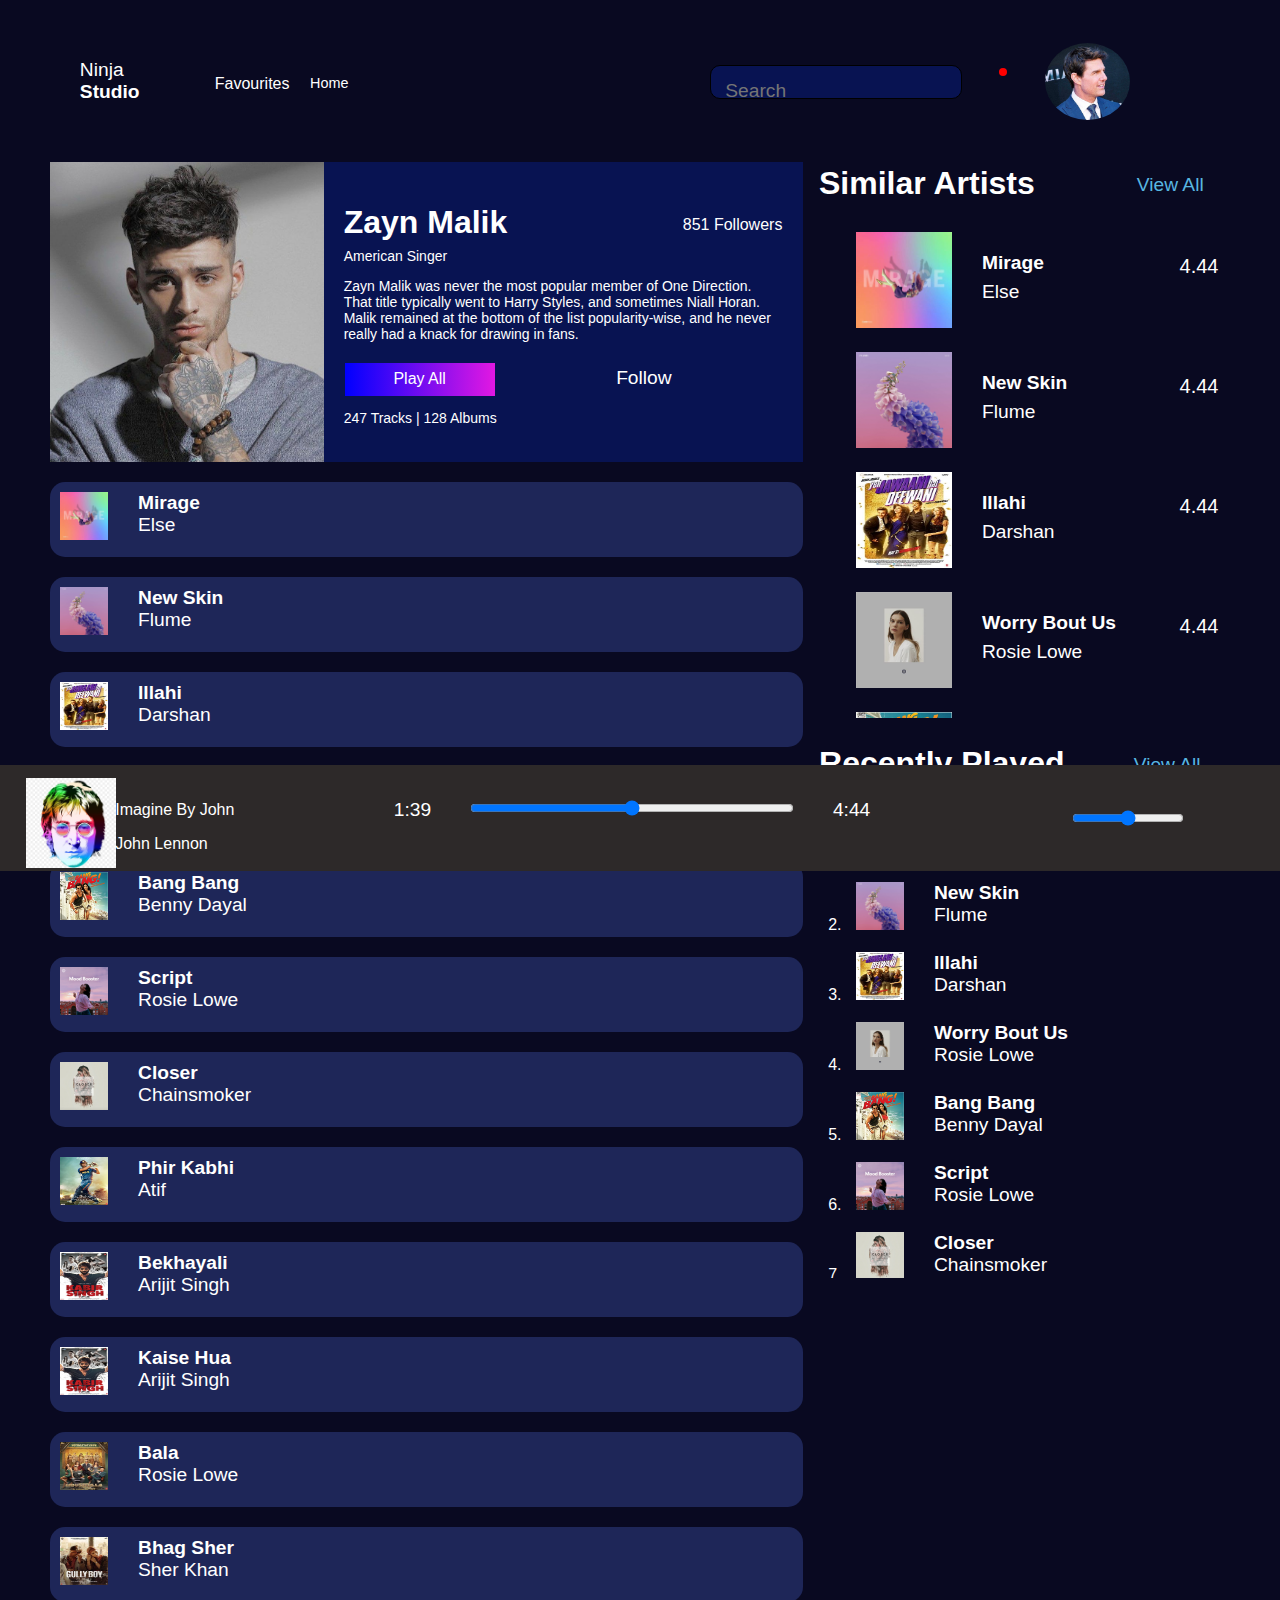
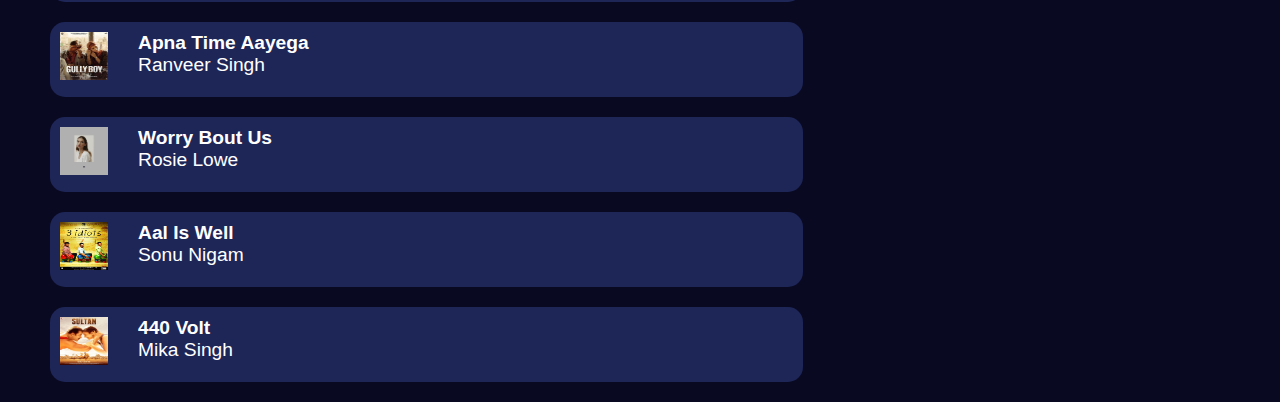
==== artist-page.htm @ 6bc35623 "Add files via upload" ====
<!DOCTYPE html>
<html>
<head>
	<title>Artist</title>
	<link rel="stylesheet" type="text/css" href="artist-page.css">

	 <link rel="stylesheet" href ="https://use.fontawesome.com/releases/v5.7.1/css/all.css" integrity="sha384-fnmOCqbTlWIlj8LyTjo7mOUStjsKC4pOpQbqyi7RrhN7udi9RwhKkMHpvLbHG9Sr" crossorigin="anonymous">
</head>
<body>
	
		<section id = "basic">

			<div class = "item one" >

				<div class = "left-side">

				  <div class = "logo div-set">	
				    <i class="fab fa-studiovinari"></i>		
				  </div>

				  <div id = "title" class = "div-set">
					<span style = "font-family: sans-serif;">Ninja</span>
					<span style = "font-family: Arial; font-weight: bold">Studio</span>
				  </div>

				  <div id = "favourites-tab" class = "div-set">
					<p style = "font-family: sans-serif;">Favourites</p>
				  </div>

				  <div id="home-tab" class="div-set">                  
                      <a href="index.html">
                           <button> <p style="font-family: sans-serif;">Home </p></button>
                      </a>
                </div>

				</div>

				 

				<div class = "right-side">

					<div id = "search-bar" class = "div-set">
							<button><i class="fas fa-search"></i></button>
					   <form>
						   <input class ="search" type="text" name="search" placeholder="Search">
					   </form>					
					        <button class = "mic"><i class="fas fa-microphone"></i></button>
				   </div>
				   

				   <div id = "bell-icon" class = "div-set">
					     <i class="fas fa-bell"></i>	
					     <div id = "dot"></div>			
					</div>	
				    

				   <div class = "profile div-set">				
				   </div>

			   </div>
		    </div>


		</section>

		<section id = "main-content">

		  <div class = "item two" >
		  	<div id = "singer">
		  		<div class ="image">
		  		</div>

		  		<div class = "info">
		  			<div id = "followers">
		  			851 Followers
		  		</div>
		  			<h1>Zayn Malik</h1>
		  			<p style = "margin-top: -14px">American Singer<p>
		  			<p>
		  				Zayn Malik was never the most popular member of One Direction. That title typically went to Harry Styles, and sometimes Niall Horan. Malik remained at the bottom of the list popularity-wise, and he never really had a knack for drawing in fans.
		  			</p>
		  			<button id ="play-button">Play All</button>
		  			<button id ="follow-button">Follow</button>
		  			<p>247 Tracks | 128 Albums</p>
		  		</div>
		  		
		  	</div>

		  	<div id = "artist-playlist">

								<div class = "playlist">
									<div class = "cover">
									<img class = "cover-image" src="images/qu2.jpg">
								</div>
								<div class = "name">
					              <span style = "font-family: sans-serif; font-weight: bold">Mirage </span>
					        <span style = "font-family: sans-serif;">Else</span>
				                </div>

                        <div class = "hearts">
					        <i class="far fa-heart"></i> &nbsp;  &nbsp;  &nbsp;
					        <i class="fas fa-plus"></i>
				        </div>

								</div>



								<div class = "playlist">
									<div class = "cover">
									<img class = "cover-image" src="images/qu3.png">
								</div>
								<div class = "name">

					              <span style = "font-family: sans-serif; font-weight: bold">New Skin </span>
					        <span style = "font-family: sans-serif;">Flume</span>
				                </div>

                        <div class = "hearts">
					        <i class="far fa-heart"></i> &nbsp;  &nbsp;  &nbsp;
					        <i class="fas fa-plus"></i>
				        </div>

								</div>

								<div class = "playlist">
									<div class = "cover">
									<img class = "cover-image" src="images/qu5.jpg">
								</div>
								<div class = "name">
					              <span style = "font-family: sans-serif; font-weight: bold">Illahi </span>
					        <span style = "font-family: sans-serif;">Darshan</span>
				                </div>

                        <div class = "hearts">
					        <i class="far fa-heart"></i> &nbsp;  &nbsp;  &nbsp;
					        <i class="fas fa-plus"></i>
				        </div>

								</div>

								<div class = "playlist">
									<div class = "cover">
									<img class = "cover-image" src="images/qu1.jpg">
								</div>
								<div class = "name">
					              <span style = "font-family: sans-serif; font-weight: bold">Worry Bout Us </span>
					        <span style = "font-family: sans-serif;">Rosie Lowe</span>
				                </div>

                        <div class = "hearts">
					        <i class="far fa-heart"></i> &nbsp;  &nbsp;  &nbsp;
					        <i class="fas fa-plus"></i>
				        </div>

								</div>

								<div class = "playlist">
									<div class = "cover">
									<img class = "cover-image" src="images/qu6.jpg">
								</div>
								<div class = "name">
					              <span style = "font-family: sans-serif; font-weight: bold">Bang Bang </span>
					        <span style = "font-family: sans-serif;">Benny Dayal</span>
				                </div>

                        <div class = "hearts">
					        <i class="far fa-heart"></i> &nbsp;  &nbsp;  &nbsp;
					        <i class="fas fa-plus"></i>
				        </div>

								</div>

								<div class = "playlist">
									<div class = "cover">
									<img class = "cover-image" src="images/poster2.jpeg">
								</div>
								<div class = "name">
					              <span style = "font-family: sans-serif; font-weight: bold">Script </span>
					        <span style = "font-family: sans-serif;">Rosie Lowe</span>
				                </div>

                        <div class = "hearts">
					        <i class="far fa-heart"></i> &nbsp;  &nbsp;  &nbsp;
					        <i class="fas fa-plus"></i>
				        </div>

								</div>

								<div class = "playlist">
									<div class = "cover">
									<img class = "cover-image" src="images/qu4.png">
								</div>
								<div class = "name">
					              <span style = "font-family: sans-serif; font-weight: bold">Closer </span>
					        <span style = "font-family: sans-serif;">Chainsmoker</span>
				                </div>

                        <div class = "hearts">
					        <i class="far fa-heart"></i> &nbsp;  &nbsp;  &nbsp;
					        <i class="fas fa-plus"></i>
				        </div>

								</div>

								<div class = "playlist">
									<div class = "cover">
									<img class = "cover-image" src="images/qu7.jpeg">
								</div>
								<div class = "name">
					              <span style = "font-family: sans-serif; font-weight: bold">Phir Kabhi </span>
					        <span style = "font-family: sans-serif;">Atif</span>
				                </div>

                        <div class = "hearts">
					        <i class="far fa-heart"></i> &nbsp;  &nbsp;  &nbsp;
					        <i class="fas fa-plus"></i>
				        </div>

								</div>

								<div class = "playlist">
									<div class = "cover">
									<img class = "cover-image" src="images/qu8.jpeg">
								</div>
								<div class = "name">
					              <span style = "font-family: sans-serif; font-weight: bold">Bekhayali </span>
					        <span style = "font-family: sans-serif;">Arijit Singh</span>
				                </div>

                        <div class = "hearts">
					        <i class="far fa-heart"></i> &nbsp;  &nbsp;  &nbsp;
					        <i class="fas fa-plus"></i>
				        </div>

								</div>

								<div class = "playlist">
									<div class = "cover">
									<img class = "cover-image" src="images/qu8.jpeg">
								</div>
								<div class = "name">
					              <span style = "font-family: sans-serif; font-weight: bold">Kaise Hua </span>
					        <span style = "font-family: sans-serif;">Arijit Singh</span>
				                </div>

                        <div class = "hearts">
					        <i class="far fa-heart"></i> &nbsp;  &nbsp;  &nbsp;
					        <i class="fas fa-plus"></i>
				        </div>

								</div>
							

								<div class = "playlist">
									<div class = "cover">
									<img class = "cover-image" src="images/qu9.jpg">
								</div>
								<div class = "name">
					              <span style = "font-family: sans-serif; font-weight: bold">Bala </span>
					        <span style = "font-family: sans-serif;">Rosie Lowe</span>
				                </div>

                        <div class = "hearts">
					        <i class="far fa-heart"></i> &nbsp;  &nbsp;  &nbsp;
					        <i class="fas fa-plus"></i>
				        </div>

								</div>

							
								<div class = "playlist">
									<div class = "cover">
									<img class = "cover-image" src="images/qu10.jpg">
								</div>
								<div class = "name">
					              <span style = "font-family: sans-serif; font-weight: bold">Bhag Sher </span>
					        <span style = "font-family: sans-serif;">Sher Khan</span>
				                </div>

                        <div class = "hearts">
					        <i class="far fa-heart"></i> &nbsp;  &nbsp;  &nbsp;
					        <i class="fas fa-plus"></i>
				        </div>

								</div>
					
								<div class = "playlist">
									<div class = "cover">
									<img class = "cover-image" src="images/qu10.jpg">
								</div>
								<div class = "name">
					              <span style = "font-family: sans-serif; font-weight: bold">Apna Time Aayega </span>
					        <span style = "font-family: sans-serif;">Ranveer Singh</span>
				                </div>

                        <div class = "hearts">
					        <i class="far fa-heart"></i> &nbsp;  &nbsp;  &nbsp;
					        <i class="fas fa-plus"></i>
				        </div>

								</div>
							
								<div class = "playlist">
									<div class = "cover">
									<img class = "cover-image" src="images/qu1.jpg">
								</div>
								<div class = "name">
					              <span style = "font-family: sans-serif; font-weight: bold">Worry Bout Us </span>
					        <span style = "font-family: sans-serif;">Rosie Lowe</span>
				                </div>

                        <div class = "hearts">
					        <i class="far fa-heart"></i> &nbsp;  &nbsp;  &nbsp;
					        <i class="fas fa-plus"></i>
				        </div>

								</div>
							
								<div class = "playlist">
									<div class = "cover">
									<img class = "cover-image" src="images/qu15.jpg">
								</div>
								<div class = "name">
					              <span style = "font-family: sans-serif; font-weight: bold">Aal Is Well </span>
					        <span style = "font-family: sans-serif;">Sonu Nigam</span>
				                </div>

                        <div class = "hearts">
					        <i class="far fa-heart"></i> &nbsp;  &nbsp;  &nbsp;
					        <i class="fas fa-plus"></i>
				        </div>

								</div>
						
								<div class = "playlist">
									<div class = "cover">
									<img class = "cover-image" src="images/qu14.jpg">
								</div>
								<div class = "name">
					              <span style = "font-family: sans-serif; font-weight: bold">440 Volt </span>
					        <span style = "font-family: sans-serif;">Mika Singh</span>
				                </div>

                        <div class = "hearts">
					        <i class="far fa-heart"></i> &nbsp;  &nbsp;  &nbsp;
					        <i class="fas fa-plus"></i>
				        </div>

								</div>

		  	</div>
			
		</div>

		<div class = "item three">
			<div class = "aside-two">
				<div class = "heading">
						<div class = "main-head">Similar Artists</div>
						<div class ="drop-menu">
					         
					    	<button class = "dropbutton">
					    		<span>View All</span>
					        </button>
					   	</div>
				</div>

				<div class = "queue-content">
						<ol type = "1" class = "queue sa-queue">

							<li>
								<div class = "playlist">
									<div class = "cover second">
									<img class = "cover-image" src="images/qu2.jpg">
								</div>
								<div class = "name n-second">
					              <span style = "font-family: sans-serif; font-weight: bold">Mirage </span>
					        <span style = "font-family: sans-serif;">Else</span>
				                </div>

                        <div class = "heart">
					      <i class="fas fa-ellipsis-h"></i>
					       <br>
					       4.44
				        </div>

								</div>								
							</li>


							<li>
								<div class = "playlist">
									<div class = "cover second">
									<img class = "cover-image" src="images/qu3.png">
								</div>
								<div class = "name n-second">
					              <span style = "font-family: sans-serif; font-weight: bold">New Skin </span>
					        <span style = "font-family: sans-serif;">Flume</span>
				                </div>

                        <div class = "heart">
					       <i class="fas fa-ellipsis-h"></i>
					       <br>
					       4.44
				        </div>

								</div>
							</li>

							<li>
								<div class = "playlist">
									<div class = "cover second">
									<img class = "cover-image" src="images/qu5.jpg">
								</div>
								<div class = "name n-second">
					              <span style = "font-family: sans-serif; font-weight: bold">Illahi </span>
					        <span style = "font-family: sans-serif;">Darshan</span>
				                </div>

                        <div class = "heart">
					       <i class="fas fa-ellipsis-h"></i>
					       <br>
					       4.44
				        </div>

								</div>
							</li>

							<li>
								<div class = "playlist">
									<div class = "cover second">
									<img class = "cover-image" src="images/qu1.jpg">
								</div>
								<div class = "name n-second">
					              <span style = "font-family: sans-serif; font-weight: bold">Worry Bout Us </span>
					        <span style = "font-family: sans-serif;">Rosie Lowe</span>
				                </div>

                        <div class = "heart">
					       <i class="fas fa-ellipsis-h"></i>
					       <br>
					       4.44
				        </div>

								</div>
							</li>

							<li>
								<div class = "playlist">
									<div class = "cover second">
									<img class = "cover-image" src="images/qu6.jpg">
								</div>
								<div class = "name n-second">
					              <span style = "font-family: sans-serif; font-weight: bold">Bang Bang </span>
					        <span style = "font-family: sans-serif;">Benny Dayal</span>
				                </div>

                        <div class = "heart">
					       <i class="fas fa-ellipsis-h"></i>
					       <br>
					       4.44
				        </div>

								</div>
							</li>


							<li>
								<div class = "playlist">
									<div class = "cover second">
									<img class = "cover-image" src="images/qu8.jpeg">
								</div>
								<div class = "name n-second">
					              <span style = "font-family: sans-serif; font-weight: bold">Bekhayali </span>
					        <span style = "font-family: sans-serif;">Arijit Singh</span>
				                </div>

                        <div class = "heart">
					       <i class="fas fa-ellipsis-h"></i>
					       <br>
					       4.44
				        </div>

								</div>
							</li>

							<li>
								<div class = "playlist">
									<div class = "cover second">
									<img class = "cover-image" src="images/qu8.jpeg">
								</div>
								<div class = "name n-second">
					              <span style = "font-family: sans-serif; font-weight: bold">Kaise Hua </span>
					        <span style = "font-family: sans-serif;">Arijit Singh</span>
				                </div>

                        <div class = "heart">
					       <i class="fas fa-ellipsis-h"></i>
					       <br>
					       4.44
				        </div>

								</div>
							</li>

							<li>
								<div class = "playlist">
									<div class = "cover second">
									<img class = "cover-image" src="images/qu9.jpg">
								</div>
								<div class = "name n-second">
					              <span style = "font-family: sans-serif; font-weight: bold">Bala </span>
					        <span style = "font-family: sans-serif;">Rosie Lowe</span>
				                </div>

                        <div class = "heart">
					       <i class="fas fa-ellipsis-h"></i>
					       <br>
					       4.44
				        </div>

								</div>
							</li>

							<li>
								<div class = "playlist">
									<div class = "cover second">
									<img class = "cover-image" src="images/qu10.jpg">
								</div>
								<div class = "name n-second">
					              <span style = "font-family: sans-serif; font-weight: bold">Bhag Sher </span>
					        <span style = "font-family: sans-serif;">Sher Khan</span>
				                </div>

                        <div class = "heart">
					       <i class="fas fa-ellipsis-h"></i>
					       <br>
					       4.44
				        </div>

								</div>
							</li>

							<li>
								<div class = "playlist">
									<div class = "cover second">
									<img class = "cover-image" src="images/qu10.jpg">
								</div>
								<div class = "name n-second">
					              <span style = "font-family: sans-serif; font-weight: bold">Apna Time Aayega </span>
					        <span style = "font-family: sans-serif;">Ranveer Singh</span>
				                </div>

                        <div class = "heart">
					       <i class="fas fa-ellipsis-h"></i>
					       <br>
					       4.44
				        </div>

								</div>
							</li>

							<li>
								<div class = "playlist">
									<div class = "cover second">
									<img class = "cover-image" src="images/qu1.jpg">
								</div>
								<div class = "name n-second">
					              <span style = "font-family: sans-serif; font-weight: bold">Worry Bout Us </span>
					        <span style = "font-family: sans-serif;">Rosie Lowe</span>
				                </div>

                        <div class = "heart">
					       <i class="fas fa-ellipsis-h"></i>
					       <br>
					       4.44
				        </div>

								</div>
							</li>

							<li>
								<div class = "playlist">
									<div class = "cover second">
									<img class = "cover-image" src="images/qu15.jpg">
								</div>
								<div class = "name n-second">
					              <span style = "font-family: sans-serif; font-weight: bold">Aal Is Well </span>
					        <span style = "font-family: sans-serif;">Sonu Nigam</span>
				                </div>

                        <div class = "heart">
					       <i class="fas fa-ellipsis-h"></i>
					       <br>
					       4.44
				        </div>

								</div>
							</li>

							<li>
								<div class = "playlist">
									<div class = "cover second">
									<img class = "cover-image" src="images/qu14.jpg">
								</div>
								<div class = "name n-second">
					              <span style = "font-family: sans-serif; font-weight: bold">440 Volt </span>
					        <span style = "font-family: sans-serif;">Mika Singh</span>
				                </div>

                        <div class = "heart">
					       <i class="fas fa-ellipsis-h"></i>
					       <br>
					       4.44
				        </div>

								</div>
							</li>

							<li>
								<div class = "playlist">
									<div class = "cover second">
									<img class = "cover-image" src="images/qu1.jpg">
								</div>
								<div class = "name n-second">
					              <span style = "font-family: sans-serif; font-weight: bold">Worry Bout Us </span>
					        <span style = "font-family: sans-serif;">Rosie Lowe</span>
				                </div>

                        <div class = "heart">
					       <i class="fas fa-ellipsis-h"></i>
					       <br>
					       4.44
				        </div>

								</div>
							</li>


							<li>
								<div class = "playlist">
									<div class = "cover second">
									<img class = "cover-image" src="images/qu13.jpg">
								</div>
								<div class = "name n-second">
					              <span style = "font-family: sans-serif; font-weight: bold">Chashni </span>
					        <span style = "font-family: sans-serif;">Abhijeet</span>
				                </div>

                        <div class = "heart">
					       <i class="fas fa-ellipsis-h"></i>
					       <br>
					       4.44
				        </div>

								</div>
							</li>

							<li>
								<div class = "playlist">
									<div class = "cover second">
									<img class = "cover-image" src="images/qu14.jpg">
								</div>
								<div class = "name n-second">
					              <span style = "font-family: sans-serif; font-weight: bold">Jag Ghoomeya </span>
					        <span style = "font-family: sans-serif;">Rahat Fateh Ali</span>
				                </div>

                        <div class = "heart">
					       <i class="fas fa-ellipsis-h"></i>
					       <br>
					       4.44
				        </div>

								</div>
							</li>

							<li>
								<div class = "playlist">
									<div class = "cover second">
									<img class = "cover-image" src="images/qu13.jpg">
								</div>
								<div class = "name n-second">
					              <span style = "font-family: sans-serif; font-weight: bold">Slow Motion </span>
					        <span style = "font-family: sans-serif;">Shreya Ghoshal</span>
				                </div>

                        <div class = "heart">
					       <i class="fas fa-ellipsis-h"></i>
					       <br>
					       4.44
				        </div>

								</div>
							</li>

						</ol>

					</div>
				
			</div>


			<div class = "aside">
				<div class = "heading">
						<div class = "main-head">Recently Played</div>
						<div class ="drop-menu">					         
					    	<button class = "dropbutton">
					    		<span>View All</span>
					        </button>
					   	</div>
				</div>

				<div class = "queue-content">
						<ol type = "01." class = "queue">

							<li>
								<div class = "playlist">
									<div class = "cover">
									<img class = "cover-image" src="images/qu2.jpg">
								</div>
								<div class = "name">
					              <span style = "font-family: sans-serif; font-weight: bold">Mirage </span>
					        <span style = "font-family: sans-serif;">Else</span>
				                </div>

                        <div class = "heart">
					        <i class="far fa-heart"></i>
				        </div>

								</div>								
							</li>


							<li>
								<div class = "playlist">
									<div class = "cover">
									<img class = "cover-image" src="images/qu3.png">
								</div>
								<div class = "name">
					              <span style = "font-family: sans-serif; font-weight: bold">New Skin </span>
					        <span style = "font-family: sans-serif;">Flume</span>
				                </div>

                        <div class = "heart">
					        <i class="far fa-heart"></i>
				        </div>

								</div>
							</li>

							<li>
								<div class = "playlist">
									<div class = "cover">
									<img class = "cover-image" src="images/qu5.jpg">
								</div>
								<div class = "name">
					              <span style = "font-family: sans-serif; font-weight: bold">Illahi </span>
					        <span style = "font-family: sans-serif;">Darshan</span>
				                </div>

                        <div class = "heart">
					        <i class="far fa-heart"></i>
				        </div>

								</div>
							</li>

							<li>
								<div class = "playlist">
									<div class = "cover">
									<img class = "cover-image" src="images/qu1.jpg">
								</div>
								<div class = "name">
					              <span style = "font-family: sans-serif; font-weight: bold">Worry Bout Us </span>
					        <span style = "font-family: sans-serif;">Rosie Lowe</span>
				                </div>

                        <div class = "heart">
					        <i class="far fa-heart"></i>
				        </div>

								</div>
							</li>

							<li>
								<div class = "playlist">
									<div class = "cover">
									<img class = "cover-image" src="images/qu6.jpg">
								</div>
								<div class = "name">
					              <span style = "font-family: sans-serif; font-weight: bold">Bang Bang </span>
					        <span style = "font-family: sans-serif;">Benny Dayal</span>
				                </div>

                        <div class = "heart">
					        <i class="far fa-heart"></i>
				        </div>

								</div>
							</li>

							<li>
								<div class = "playlist">
									<div class = "cover">
									<img class = "cover-image" src="images/poster2.jpeg">
								</div>
								<div class = "name">
					              <span style = "font-family: sans-serif; font-weight: bold">Script </span>
					        <span style = "font-family: sans-serif;">Rosie Lowe</span>
				                </div>

                        <div class = "heart">
					        <i class="far fa-heart"></i>
				        </div>

								</div>
							</li>

							<li>
								<div class = "playlist">
									<div class = "cover">
									<img class = "cover-image" src="images/qu4.png">
								</div>
								<div class = "name">
					              <span style = "font-family: sans-serif; font-weight: bold">Closer </span>
					        <span style = "font-family: sans-serif;">Chainsmoker</span>
				                </div>

                        <div class = "heart">
					        <i class="far fa-heart"></i>
				        </div>

								</div>
							</li>

							<li>
								<div class = "playlist">
									<div class = "cover">
									<img class = "cover-image" src="images/qu7.jpeg">
								</div>
								<div class = "name">
					              <span style = "font-family: sans-serif; font-weight: bold">Phir Kabhi </span>
					        <span style = "font-family: sans-serif;">Atif</span>
				                </div>

                        <div class = "heart">
					        <i class="far fa-heart"></i>
				        </div>

								</div>
							</li>

							<li>
								<div class = "playlist">
									<div class = "cover">
									<img class = "cover-image" src="images/qu8.jpeg">
								</div>
								<div class = "name">
					              <span style = "font-family: sans-serif; font-weight: bold">Bekhayali </span>
					        <span style = "font-family: sans-serif;">Arijit Singh</span>
				                </div>

                        <div class = "heart">
					        <i class="far fa-heart"></i>
				        </div>

								</div>
							</li>

							<li>
								<div class = "playlist">
									<div class = "cover">
									<img class = "cover-image" src="images/qu8.jpeg">
								</div>
								<div class = "name">
					              <span style = "font-family: sans-serif; font-weight: bold">Kaise Hua </span>
					        <span style = "font-family: sans-serif;">Arijit Singh</span>
				                </div>

                        <div class = "heart">
					        <i class="far fa-heart"></i>
				        </div>

								</div>
							</li>

							<li>
								<div class = "playlist">
									<div class = "cover">
									<img class = "cover-image" src="images/qu9.jpg">
								</div>
								<div class = "name">
					              <span style = "font-family: sans-serif; font-weight: bold">Bala </span>
					        <span style = "font-family: sans-serif;">Rosie Lowe</span>
				                </div>

                        <div class = "heart">
					        <i class="far fa-heart"></i>
				        </div>

								</div>
							</li>

							<li>
								<div class = "playlist">
									<div class = "cover">
									<img class = "cover-image" src="images/qu10.jpg">
								</div>
								<div class = "name">
					              <span style = "font-family: sans-serif; font-weight: bold">Bhag Sher </span>
					        <span style = "font-family: sans-serif;">Sher Khan</span>
				                </div>

                        <div class = "heart">
					        <i class="far fa-heart"></i>
				        </div>

								</div>
							</li>

							<li>
								<div class = "playlist">
									<div class = "cover">
									<img class = "cover-image" src="images/qu10.jpg">
								</div>
								<div class = "name">
					              <span style = "font-family: sans-serif; font-weight: bold">Apna Time Aayega </span>
					        <span style = "font-family: sans-serif;">Ranveer Singh</span>
				                </div>

                        <div class = "heart">
					        <i class="far fa-heart"></i>
				        </div>

								</div>
							</li>

							<li>
								<div class = "playlist">
									<div class = "cover">
									<img class = "cover-image" src="images/qu1.jpg">
								</div>
								<div class = "name">
					              <span style = "font-family: sans-serif; font-weight: bold">Worry Bout Us </span>
					        <span style = "font-family: sans-serif;">Rosie Lowe</span>
				                </div>

                        <div class = "heart">
					        <i class="far fa-heart"></i>
				        </div>

								</div>
							</li>

							<li>
								<div class = "playlist">
									<div class = "cover">
									<img class = "cover-image" src="images/qu15.jpg">
								</div>
								<div class = "name">
					              <span style = "font-family: sans-serif; font-weight: bold">Aal Is Well </span>
					        <span style = "font-family: sans-serif;">Sonu Nigam</span>
				                </div>

                        <div class = "heart">
					        <i class="far fa-heart"></i>
				        </div>

								</div>
							</li>

							<li>
								<div class = "playlist">
									<div class = "cover">
									<img class = "cover-image" src="images/qu14.jpg">
								</div>
								<div class = "name">
					              <span style = "font-family: sans-serif; font-weight: bold">440 Volt </span>
					        <span style = "font-family: sans-serif;">Mika Singh</span>
				                </div>

                        <div class = "heart">
					        <i class="far fa-heart"></i>
				        </div>

								</div>
							</li>

							<li>
								<div class = "playlist">
									<div class = "cover">
									<img class = "cover-image" src="images/qu1.jpg">
								</div>
								<div class = "name">
					              <span style = "font-family: sans-serif; font-weight: bold">Worry Bout Us </span>
					        <span style = "font-family: sans-serif;">Rosie Lowe</span>
				                </div>

                        <div class = "heart">
					        <i class="far fa-heart"></i>
				        </div>

								</div>
							</li>


							<li>
								<div class = "playlist">
									<div class = "cover">
									<img class = "cover-image" src="images/qu13.jpg">
								</div>
								<div class = "name">
					              <span style = "font-family: sans-serif; font-weight: bold">Chashni </span>
					        <span style = "font-family: sans-serif;">Abhijeet</span>
				                </div>

                        <div class = "heart">
					        <i class="far fa-heart"></i>
				        </div>

								</div>
							</li>

							<li>
								<div class = "playlist">
									<div class = "cover">
									<img class = "cover-image" src="images/qu14.jpg">
								</div>
								<div class = "name">
					              <span style = "font-family: sans-serif; font-weight: bold">Jag Ghoomeya </span>
					        <span style = "font-family: sans-serif;">Rahat Fateh Ali</span>
				                </div>

                        <div class = "heart">
					        <i class="far fa-heart"></i>
				        </div>

								</div>
							</li>

							<li>
								<div class = "playlist">
									<div class = "cover">
									<img class = "cover-image" src="images/qu13.jpg">
								</div>
								<div class = "name">
					              <span style = "font-family: sans-serif; font-weight: bold">Slow Motion </span>
					        <span style = "font-family: sans-serif;">Shreya Ghoshal</span>
				                </div>

                        <div class = "heart">
					        <i class="far fa-heart"></i>
				        </div>

								</div>
							</li>


							<li>
								<div class = "playlist">
									<div class = "cover">
									<img class = "cover-image" src="images/qu12.jpg">
								</div>
								<div class = "name">
					              <span style = "font-family: sans-serif; font-weight: bold">Om Shanti Om </span>
					        <span style = "font-family: sans-serif;">various</span>
				                </div>

                        <div class = "heart">
					        <i class="far fa-heart"></i>
				        </div>

								</div>
							</li>

							<li>
								<div class = "playlist">
									<div class = "cover">
									<img class = "cover-image" src="images/qu11.jpg">
								</div>
								<div class = "name">
					              <span style = "font-family: sans-serif; font-weight: bold">Khariyat </span>
					        <span style = "font-family: sans-serif;">Arijit Singh</span>
				                </div>

                        <div class = "heart">
					        <i class="far fa-heart"></i>
				        </div>

								</div>
							</li>

							<li>
								<div class = "playlist">
									<div class = "cover">
									<img class = "cover-image" src="images/qu12.jpg">
								</div>
								<div class = "name">
					              <span style = "font-family: sans-serif; font-weight: bold">Om Shanti Om </span>
					        <span style = "font-family: sans-serif;">various</span>
				                </div>

                        <div class = "heart">
					        <i class="far fa-heart"></i>
				        </div>

								</div>
							</li>

							<li>
								<div class = "playlist">
									<div class = "cover">
									<img class = "cover-image" src="images/qu2.jpg">
								</div>
								<div class = "name">
					              <span style = "font-family: sans-serif; font-weight: bold">Mirage </span>
					        <span style = "font-family: sans-serif;">Else</span>
				                </div>

                        <div class = "heart">
					        <i class="far fa-heart"></i>
				        </div>

								</div>								
							</li>


							<li>
								<div class = "playlist">
									<div class = "cover">
									<img class = "cover-image" src="images/qu3.png">
								</div>
								<div class = "name">
					              <span style = "font-family: sans-serif; font-weight: bold">New Skin </span>
					        <span style = "font-family: sans-serif;">Flume</span>
				                </div>

                        <div class = "heart">
					        <i class="far fa-heart"></i>
				        </div>

								</div>
							</li>

							<li>
								<div class = "playlist">
									<div class = "cover">
									<img class = "cover-image" src="images/qu5.jpg">
								</div>
								<div class = "name">
					              <span style = "font-family: sans-serif; font-weight: bold">Illahi </span>
					        <span style = "font-family: sans-serif;">Darshan</span>
				                </div>

                        <div class = "heart">
					        <i class="far fa-heart"></i>
				        </div>

								</div>
							</li>


						</ol>

					</div>
			</div>
		</div>




		</section>

		<div id= "play-bar">
			<div class= "bar-image "></div>
			<div class= "bar-name">
				<p>Imagine By John &nbsp; <i class="far fa-heart"></i> &nbsp;<i class="fas fa-ban"></i></p>
				John Lennon
			</div>
			<div class= "bar-slider">
				<p><i class="fas fa-sync"></i> <i class="fas fa-step-backward"></i> <i class="far fa-pause-circle"></i> <i class="fas fa-step-forward"></i> <i class="fas fa-redo"></i></p>
				1:39 <input id = "slider" type="range"> 4:44
			</div>

			<div class= "bar-right">
				<i class="fas fa-list"></i> <i class="fas fa-desktop"></i> <i class="fas fa-volume-up"></i> <input id="slider-two" type="range" name="">
			</div>
		</div>

</body>
</html>
---- artist-page.css ----
body 
{
	background-color: #090921;
	padding: 30px;
	color:white;
	font-family: sans-serif;
}

button:focus
{
	outline: none;
}

.item
{
	box-sizing: border-box;
	display: inline-block;
	background-color: transparent;
}

 /*basic-section*/
.one
{
	width:100%;
	height: 100px;
	background-color: transparent;
	display: flex;
	position: relative;
}

.div-set
{
	margin: 0px 3px;
}

.left-side
{
	position: absolute;
	left: 2%;
	top: 0%;
	width: 25%;
	display: flex;
	height: 100%;
	padding:0.5%;
	box-sizing: border-box;
}


.logo
{
	height: 73px;
	width: 68px; 
	font-size: 4.2rem;
}

#title
{
	padding-top: 15px;
	margin-left: 2%;
}

#title span
{
	display: block;
	font-size: 1.2rem;
}

#favourites-tab
{
	margin-left: 25%;
	padding-top: 15px;
	height: 61px;
    width: 76px;
    cursor: pointer;
}

#home-tab
{
	padding-top: 16px;
	margin-left: 4%;
	
	/*display: none;*/
}

#home-tab button
{
	background-color: transparent;
	border: none;
	color: white;
	font-size: 0.9rem;
	cursor: pointer;
}

.right-side
{
	position: absolute;
	left: 55%;
	top: 0%;
	width: 40%;
	display: flex;
	height: 96px;
	box-sizing: border-box;
}

#search-bar
{
	height: 32px;
	width: 52%; 
	margin-top: 27px; 
	margin-left: 2%;
	position: relative;
	border-radius: 10px;
	border: 1px solid black;
	background-color: #081352;
    
}


#search-bar input
{
	height: 26px;
	margin-left: -4px; 
	border:none;
	width:100%;
	font-size: 1.2rem;
	background-color: transparent;
	color: white;

}

#search-bar input:focus
{
	outline: none;

}

#search-bar button
{
	font-size: 1.2rem;
	height: 32px;
	border:none;
	background-color: transparent;
	margin-top: 0px;
	border-radius: 50%;
	color: white;

}
#search-bar form
{
	display: inline-block;
	width: 72%;
}

.mic
{
	position: absolute;
	left: 87%;

}


#bell-icon
{ 
	margin-left: 7%;
	height: 43px;
	margin-top: 25px;
	position: relative;
	cursor: pointer;

}

#bell-icon i
{
	font-size: 2.2rem;
}

#dot
{
	width: 0.5rem;
	height: 0.5rem;
	background-color: red;
	border-radius: 50%;
	position: absolute;
	left: 65%;
	top: 12%;
}

.profile
{
	border-radius: 50%;
	height: 77px;
	width: 85px;
	margin-left: 9%;
	margin-top: 5px; 
	background-image: url(images/profile.jpg);
	background-size: cover;
}


/*main content*/


.two
{
	width: 62.5%;
	margin-left: 1%;
	height: 1800px;
	margin-top: 2%;
}

#singer
{
	width: 100%;
	height: 300px;
	display: flex;
	background-color: #081352;
}
.image
{
	width:280px;
	height: 100%;
	background-image: url(images/artist3.jpg);
	background-size: cover;
}

.two p
{
	font-size: 14px;
}


.info
{
	box-sizing: border-box;
	width: 65%;
	height: 100%;
	padding: 20px;
	position: relative;

}

#followers
{
	position: absolute;
	left: 75%;
	top: 18%;
}

#play-button
{
	background-image: linear-gradient(90deg, blue, #e218e2);
    border: none;
    text-align: center;
    margin-top: 6px;
    margin-left: 1px;
    font-size: 1rem;
    width: 150px;
    height: 33px;
    color: white;
    cursor: pointer;
}

#follow-button
{
	background-color: transparent;
    border: none;
    text-align: center;
    margin-top: 6px;
    margin-left: 20%;
    font-size: 1.2rem;
    width: 114px;
    height: 33px;
    color: white;
    cursor: pointer;
}

#artist-playlist
{
	width: 100%;
	display: flex;
	flex-direction: column;
	margin-top: 20px;
}

.hearts
{
	font-size: 1.8rem;
	position: absolute;
	left: 75%;
	top:19%;
	font-weight: 100;

}

#artist-playlist> div
{
	background-color:  #1e2658;
	margin-bottom: 20px;
	border-radius: 15px; 
	height: 75px;
}


/*Queue section*/

.three
{
	width: 35%;
	height: 1120px;
	margin-top: 2%;
	vertical-align: top;
	display: inline-block;
	margin-left: 1%;
	position: relative;

}


.aside
{
	width: 100%;
	height: 48%;
	position: relative;
}

.aside-two
{
	width: 100%;
	height: 50%;
	position: relative;
	margin-bottom: 20px;
}
.aside>div
{
	display: block;
	width: 99%;
	
}

.heading
{
	height: 60px;	
	position: relative;
	top: 0;
}


.drop-menu
{
	position: absolute;
	left: 74%;
	top: 18%;
	margin-top: 0px;
	font-size: 1.2rem;
	display: inline-block;
}

.dropbutton
{
	cursor: pointer;
	background: none;
	border:none;
	font-size: 1.2rem;	
}

.dropbutton span
{
	color: #58b6e0;
}

.main-head
{
	font-size: 2rem;
	font-weight: bold;
	margin-top: 3px;
	font-family: sans-serif; 
	display: inline-block;
}

.dropbutton:focus
{
	outline: none;
}

.dropbutton:focus .menu
{
	opacity: 1;
}

.queue-content
{
	overflow-y: scroll;
	height: 88.5%;
}

.queue li
{
	height: 70px;
}

.playlist
{
	width: 100%;
	display: flex;
	align-content: center;
	box-sizing: border-box;	
	padding: 10px;
	position: relative;
}


.queue 
{
	padding-left: 25px; 
	margin: 0px 2px;
}

.cover
{
	width: 3rem;
	height: 3rem;
}

.cover-image
{
	width: 100%;
	height: 100%;
	
}

.name
{
  margin-left: 30px;
}

.name span
{
	display: block;
	font-size: 1.2rem;
}

.heart
{
	font-size: 20px;
	position: absolute;
	left: 85%;
}

.sa-queue
{
	list-style: none;
}

.sa-queue li
{
	height: 120px;
}

.second
{
	width: 6rem;
	height: 6rem;
}

.n-second
{
	line-height: 29px;
	margin-top: 16px;
}

/*scroll bar*/
::-webkit-scrollbar {
  width: 10px;
}

/*track*/

::-webkit-scrollbar-track {
	background-color: transparent;
}

/* Handle */
::-webkit-scrollbar-thumb {
  background: #1f2961; 
  border-radius: 10px;
}

#play-bar
{
    height: 106px;
    width: 100%;
    position: fixed;
    top: 85%;
    left: 0;
    background-color: #2d2929;

}

.bar-image
{
    height: 90px;
    width: 90px;
    position: absolute;
    left: 2%;
    top: 12%;
    background-image: url(images/imagine.jpg);
    background-size: cover;
}

.bar-name
{
    height: 67px;
    width: 190px;
    position: absolute;
    left: 9%;
    top: 19%;
}

.bar-slider
{
    height: 86px;
    width: 31rem;
    position: absolute;
    left: 30%;
    top: 13%;
    font-size: 1.2rem;
    text-align: center;
    word-spacing: 2rem;
}

#slider
{
	width: 20.2rem;
}

.bar-right
{
    height: 86px;
    box-sizing: border-box;
    width: 21rem;
    position: absolute;
    left: 75%;
    top: 13%;
    font-size: 1.2rem;
    text-align: center;
    word-spacing: 1rem;
    padding-top: 29px; 

}

#slider-two
{
	width: 7rem;
}

@media screen and (max-width: 1100px)
{
	.three
	{
		display: none;
	}

	.two
	{
		width: 100%;
	}

	.bar-name
    {
        left: 8.2rem;
    }

    .bar-slider
    {
    	left:19.2rem;

    }

    .bar-right
    {
    	left:49.2rem;

    }

}


@media screen and (max-width: 900px)
{
	.right-side
	{
		left:22.2rem;
	}

	#search-bar form
    {
	    width: 20px;
    }

    #follow-button
    {
    	display: none;
    }
   
}
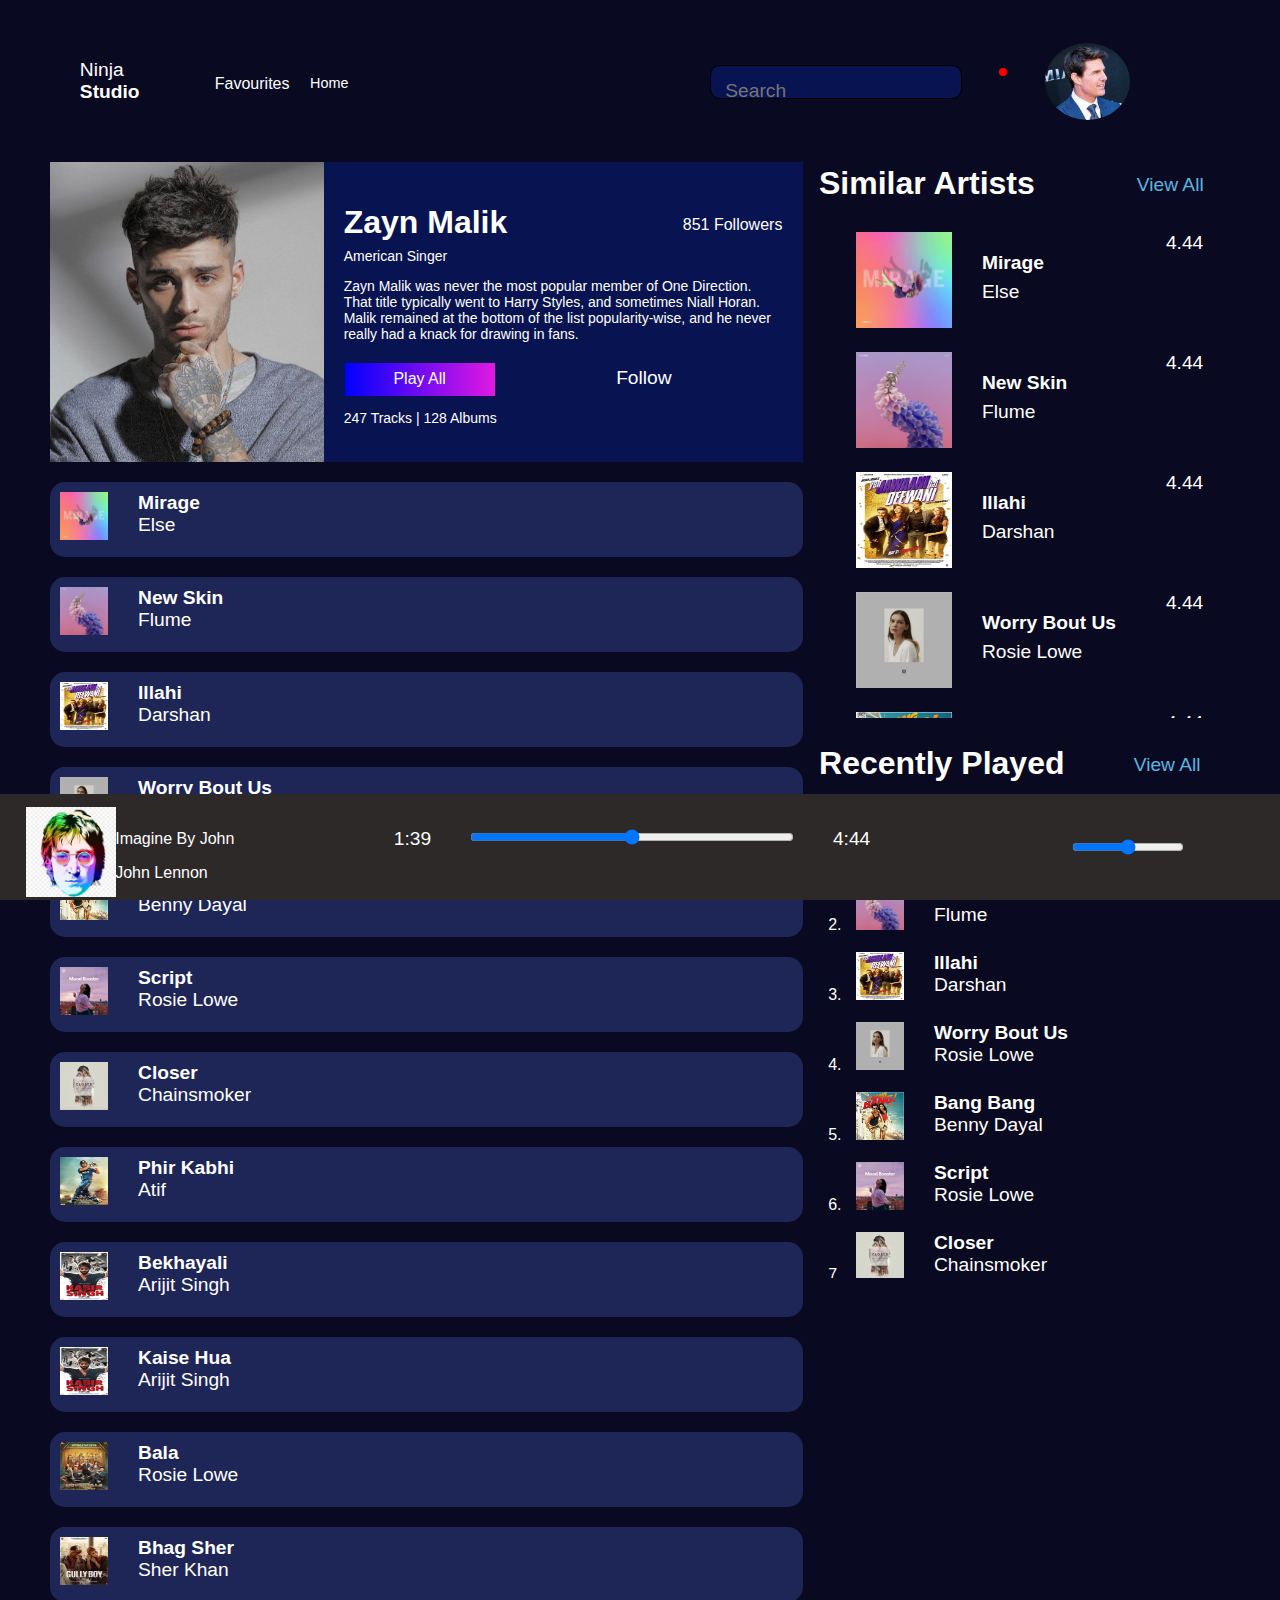
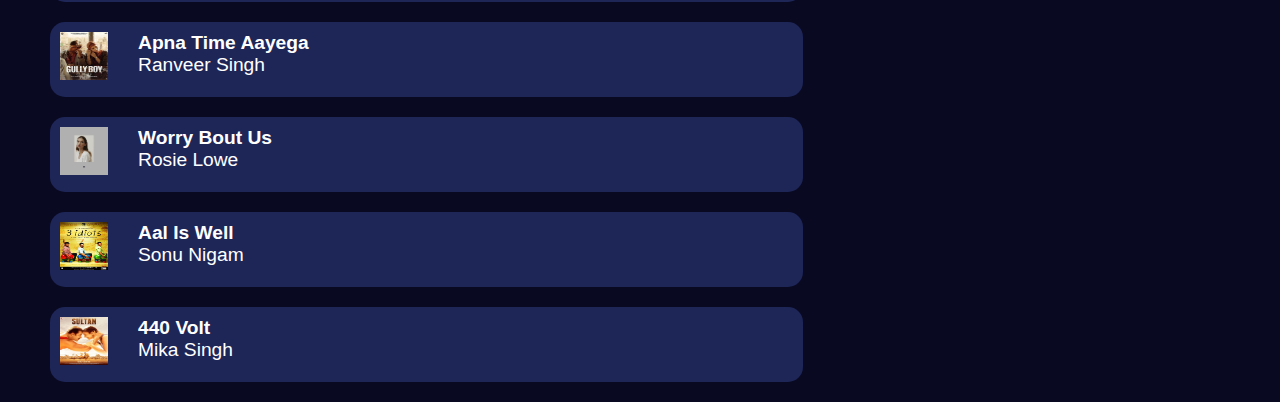
==== commit 480f2465: "Update artist-page.htm" ====
--- a/artist-page.htm
+++ b/artist-page.htm
@@ -7,6 +7,8 @@
 	 <link rel="stylesheet" href ="https://use.fontawesome.com/releases/v5.7.1/css/all.css" integrity="sha384-fnmOCqbTlWIlj8LyTjo7mOUStjsKC4pOpQbqyi7RrhN7udi9RwhKkMHpvLbHG9Sr" crossorigin="anonymous">
 </head>
 <body>
+
+	<!----------------------------------- navigation bar----------------------------------->
 	
 		<section id = "basic">
 
@@ -64,6 +66,8 @@
 		</section>
 
 		<section id = "main-content">
+
+	<!----------------------------------- singer div----------------------------------->
 
 		  <div class = "item two" >
 		  	<div id = "singer">
@@ -85,7 +89,7 @@
 		  		</div>
 		  		
 		  	</div>
-
+  <!----------------------------------- artitst- playlists----------------------------------->
 		  	<div id = "artist-playlist">
 
 								<div class = "playlist">
@@ -353,7 +357,10 @@
 			
 		</div>
 
+	<!----------------------------------- aside section----------------------------------->
+
 		<div class = "item three">
+	<!----------------------------------- similar artists----------------------------------->
 			<div class = "aside-two">
 				<div class = "heading">
 						<div class = "main-head">Similar Artists</div>
@@ -368,7 +375,7 @@
 				<div class = "queue-content">
 						<ol type = "1" class = "queue sa-queue">
 
-							<li>
+		     <li>
 								<div class = "playlist">
 									<div class = "cover second">
 									<img class = "cover-image" src="images/qu2.jpg">
@@ -377,18 +384,38 @@
 					              <span style = "font-family: sans-serif; font-weight: bold">Mirage </span>
 					        <span style = "font-family: sans-serif;">Else</span>
 				                </div>
-
-                        <div class = "heart">
-					      <i class="fas fa-ellipsis-h"></i>
-					       <br>
-					       4.44
-				        </div>
+			    <div class="side-pane">
+                  <div class="dropdown-menu">
+                            <button class="dropbutton">
+                  <span><i class="fas fa-ellipsis-h"></i></span>
+                  <div class="menu font-size">
+                    <ul type="none">
+                      <li><i class="fas fa-play"></i> Play Now</li>
+
+                      <hr />
+
+                      <li><i class="fas fa-plus"></i> Add To Queue</li>
+
+                      <hr />
+
+                      <li><i class="fas fa-bookmark"></i> Add To favourites</li>
+
+                      <hr />
+
+                      <li><i class="fas fa-info-circle"></i> Get Info</li>
+                     </ul>
+                   </div>
+
+                        <div style="color: white;">4.44</div>
+                    </button>
+                        </div>
+                    </div>                        
 
 								</div>								
-							</li>
-
-
-							<li>
+			 </li>
+
+
+		     <li>
 								<div class = "playlist">
 									<div class = "cover second">
 									<img class = "cover-image" src="images/qu3.png">
@@ -397,17 +424,37 @@
 					              <span style = "font-family: sans-serif; font-weight: bold">New Skin </span>
 					        <span style = "font-family: sans-serif;">Flume</span>
 				                </div>
-
-                        <div class = "heart">
-					       <i class="fas fa-ellipsis-h"></i>
-					       <br>
-					       4.44
-				        </div>
-
-								</div>
-							</li>
-
-							<li>
+				                    <div class="side-pane">
+                        <div class="dropdown-menu">
+                            <button class="dropbutton">
+                  <span><i class="fas fa-ellipsis-h"></i></span>
+                  <div class="menu font-size">
+                    <ul type="none">
+                      <li><i class="fas fa-play"></i> Play Now</li>
+
+                      <hr />
+
+                      <li><i class="fas fa-plus"></i> Add To Queue</li>
+
+                      <hr />
+
+                      <li><i class="fas fa-bookmark"></i> Add To favourites</li>
+
+                      <hr />
+
+                      <li><i class="fas fa-info-circle"></i> Get Info</li>
+                    </ul>
+                  </div>
+
+                  <div style="color: white;">4.44</div>
+                </button>
+                        </div>
+                    </div>                      
+
+								</div>
+			 </li>
+
+		     <li>
 								<div class = "playlist">
 									<div class = "cover second">
 									<img class = "cover-image" src="images/qu5.jpg">
@@ -416,17 +463,36 @@
 					              <span style = "font-family: sans-serif; font-weight: bold">Illahi </span>
 					        <span style = "font-family: sans-serif;">Darshan</span>
 				                </div>
-
-                        <div class = "heart">
-					       <i class="fas fa-ellipsis-h"></i>
-					       <br>
-					       4.44
-				        </div>
-
-								</div>
-							</li>
-
-							<li>
+				                    <div class="side-pane">
+                        <div class="dropdown-menu">
+                            <button class="dropbutton">
+                  <span><i class="fas fa-ellipsis-h"></i></span>
+                  <div class="menu font-size">
+                    <ul type="none">
+                      <li><i class="fas fa-play"></i> Play Now</li>
+
+                      <hr />
+
+                      <li><i class="fas fa-plus"></i> Add To Queue</li>
+
+                      <hr />
+
+                      <li><i class="fas fa-bookmark"></i> Add To favourites</li>
+
+                      <hr />
+
+                      <li><i class="fas fa-info-circle"></i> Get Info</li>
+                    </ul>
+                  </div>
+
+                  <div style="color: white;">4.44</div>
+                </button>
+                        </div>
+                    </div>   
+								</div>
+			 </li>
+
+		     <li>
 								<div class = "playlist">
 									<div class = "cover second">
 									<img class = "cover-image" src="images/qu1.jpg">
@@ -435,17 +501,36 @@
 					              <span style = "font-family: sans-serif; font-weight: bold">Worry Bout Us </span>
 					        <span style = "font-family: sans-serif;">Rosie Lowe</span>
 				                </div>
-
-                        <div class = "heart">
-					       <i class="fas fa-ellipsis-h"></i>
-					       <br>
-					       4.44
-				        </div>
-
-								</div>
-							</li>
-
-							<li>
+				                    <div class="side-pane">
+                        <div class="dropdown-menu">
+                            <button class="dropbutton">
+                  <span><i class="fas fa-ellipsis-h"></i></span>
+                  <div class="menu font-size">
+                    <ul type="none">
+                      <li><i class="fas fa-play"></i> Play Now</li>
+
+                      <hr />
+
+                      <li><i class="fas fa-plus"></i> Add To Queue</li>
+
+                      <hr />
+
+                      <li><i class="fas fa-bookmark"></i> Add To favourites</li>
+
+                      <hr />
+
+                      <li><i class="fas fa-info-circle"></i> Get Info</li>
+                    </ul>
+                  </div>
+
+                  <div style="color: white;">4.44</div>
+                </button>
+                        </div>
+                    </div>
+								</div>
+			 </li>
+
+		     <li>
 								<div class = "playlist">
 									<div class = "cover second">
 									<img class = "cover-image" src="images/qu6.jpg">
@@ -454,18 +539,37 @@
 					              <span style = "font-family: sans-serif; font-weight: bold">Bang Bang </span>
 					        <span style = "font-family: sans-serif;">Benny Dayal</span>
 				                </div>
-
-                        <div class = "heart">
-					       <i class="fas fa-ellipsis-h"></i>
-					       <br>
-					       4.44
-				        </div>
-
-								</div>
-							</li>
-
-
-							<li>
+				                    <div class="side-pane">
+                        <div class="dropdown-menu">
+                            <button class="dropbutton">
+                  <span><i class="fas fa-ellipsis-h"></i></span>
+                  <div class="menu font-size">
+                    <ul type="none">
+                      <li><i class="fas fa-play"></i> Play Now</li>
+
+                      <hr />
+
+                      <li><i class="fas fa-plus"></i> Add To Queue</li>
+
+                      <hr />
+
+                      <li><i class="fas fa-bookmark"></i> Add To favourites</li>
+
+                      <hr />
+
+                      <li><i class="fas fa-info-circle"></i> Get Info</li>
+                    </ul>
+                  </div>
+
+                  <div style="color: white;">4.44</div>
+                </button>
+                        </div>
+                    </div>
+								</div>
+			 </li>
+
+
+		     <li>
 								<div class = "playlist">
 									<div class = "cover second">
 									<img class = "cover-image" src="images/qu8.jpeg">
@@ -474,17 +578,36 @@
 					              <span style = "font-family: sans-serif; font-weight: bold">Bekhayali </span>
 					        <span style = "font-family: sans-serif;">Arijit Singh</span>
 				                </div>
-
-                        <div class = "heart">
-					       <i class="fas fa-ellipsis-h"></i>
-					       <br>
-					       4.44
-				        </div>
-
-								</div>
-							</li>
-
-							<li>
+				                    <div class="side-pane">
+                        <div class="dropdown-menu">
+                            <button class="dropbutton">
+                  <span><i class="fas fa-ellipsis-h"></i></span>
+                  <div class="menu font-size">
+                    <ul type="none">
+                      <li><i class="fas fa-play"></i> Play Now</li>
+
+                      <hr />
+
+                      <li><i class="fas fa-plus"></i> Add To Queue</li>
+
+                      <hr />
+
+                      <li><i class="fas fa-bookmark"></i> Add To favourites</li>
+
+                      <hr />
+
+                      <li><i class="fas fa-info-circle"></i> Get Info</li>
+                    </ul>
+                  </div>
+
+                  <div style="color: white;">4.44</div>
+                </button>
+                        </div>
+                    </div>
+								</div>
+			 </li>
+
+		     <li>
 								<div class = "playlist">
 									<div class = "cover second">
 									<img class = "cover-image" src="images/qu8.jpeg">
@@ -493,17 +616,36 @@
 					              <span style = "font-family: sans-serif; font-weight: bold">Kaise Hua </span>
 					        <span style = "font-family: sans-serif;">Arijit Singh</span>
 				                </div>
-
-                        <div class = "heart">
-					       <i class="fas fa-ellipsis-h"></i>
-					       <br>
-					       4.44
-				        </div>
-
-								</div>
-							</li>
-
-							<li>
+				                    <div class="side-pane">
+                        <div class="dropdown-menu">
+                            <button class="dropbutton">
+                  <span><i class="fas fa-ellipsis-h"></i></span>
+                  <div class="menu font-size">
+                    <ul type="none">
+                      <li><i class="fas fa-play"></i> Play Now</li>
+
+                      <hr />
+
+                      <li><i class="fas fa-plus"></i> Add To Queue</li>
+
+                      <hr />
+
+                      <li><i class="fas fa-bookmark"></i> Add To favourites</li>
+
+                      <hr />
+
+                      <li><i class="fas fa-info-circle"></i> Get Info</li>
+                    </ul>
+                  </div>
+
+                  <div style="color: white;">4.44</div>
+                </button>
+                        </div>
+                    </div>
+								</div>
+			 </li>
+
+		     <li>
 								<div class = "playlist">
 									<div class = "cover second">
 									<img class = "cover-image" src="images/qu9.jpg">
@@ -512,17 +654,39 @@
 					              <span style = "font-family: sans-serif; font-weight: bold">Bala </span>
 					        <span style = "font-family: sans-serif;">Rosie Lowe</span>
 				                </div>
-
-                        <div class = "heart">
-					       <i class="fas fa-ellipsis-h"></i>
-					       <br>
-					       4.44
-				        </div>
-
-								</div>
-							</li>
-
-							<li>
+				                    <div class="side-pane">
+                        <div class="dropdown-menu">
+                            <button class="dropbutton">
+                  <span><i class="fas fa-ellipsis-h"></i></span>
+                  <div class="menu font-size">
+                    <ul type="none">
+                      <li><i class="fas fa-play"></i> Play Now</li>
+
+                      <hr />
+
+                      <li><i class="fas fa-plus"></i> Add To Queue</li>
+
+                      <hr />
+
+                      <li><i class="fas fa-bookmark"></i> Add To favourites</li>
+
+                      <hr />
+
+                      <li><i class="fas fa-info-circle"></i> Get Info</li>
+                    </ul>
+                  </div>
+
+                  <div style="color: white;">4.44</div>
+                </button>
+                        </div>
+                    </div>
+
+                       
+
+								</div>
+			 </li>
+
+		     <li>
 								<div class = "playlist">
 									<div class = "cover second">
 									<img class = "cover-image" src="images/qu10.jpg">
@@ -531,17 +695,39 @@
 					              <span style = "font-family: sans-serif; font-weight: bold">Bhag Sher </span>
 					        <span style = "font-family: sans-serif;">Sher Khan</span>
 				                </div>
-
-                        <div class = "heart">
-					       <i class="fas fa-ellipsis-h"></i>
-					       <br>
-					       4.44
-				        </div>
-
-								</div>
-							</li>
-
-							<li>
+				                    <div class="side-pane">
+                        <div class="dropdown-menu">
+                            <button class="dropbutton">
+                  <span><i class="fas fa-ellipsis-h"></i></span>
+                  <div class="menu font-size">
+                    <ul type="none">
+                      <li><i class="fas fa-play"></i> Play Now</li>
+
+                      <hr />
+
+                      <li><i class="fas fa-plus"></i> Add To Queue</li>
+
+                      <hr />
+
+                      <li><i class="fas fa-bookmark"></i> Add To favourites</li>
+
+                      <hr />
+
+                      <li><i class="fas fa-info-circle"></i> Get Info</li>
+                    </ul>
+                  </div>
+
+                  <div style="color: white;">4.44</div>
+                </button>
+                        </div>
+                    </div>
+
+                       
+
+								</div>
+		     </li>
+
+		     <li>
 								<div class = "playlist">
 									<div class = "cover second">
 									<img class = "cover-image" src="images/qu10.jpg">
@@ -550,17 +736,39 @@
 					              <span style = "font-family: sans-serif; font-weight: bold">Apna Time Aayega </span>
 					        <span style = "font-family: sans-serif;">Ranveer Singh</span>
 				                </div>
-
-                        <div class = "heart">
-					       <i class="fas fa-ellipsis-h"></i>
-					       <br>
-					       4.44
-				        </div>
-
-								</div>
-							</li>
-
-							<li>
+				                    <div class="side-pane">
+                        <div class="dropdown-menu">
+                            <button class="dropbutton">
+                  <span><i class="fas fa-ellipsis-h"></i></span>
+                  <div class="menu font-size">
+                    <ul type="none">
+                      <li><i class="fas fa-play"></i> Play Now</li>
+
+                      <hr />
+
+                      <li><i class="fas fa-plus"></i> Add To Queue</li>
+
+                      <hr />
+
+                      <li><i class="fas fa-bookmark"></i> Add To favourites</li>
+
+                      <hr />
+
+                      <li><i class="fas fa-info-circle"></i> Get Info</li>
+                    </ul>
+                  </div>
+
+                  <div style="color: white;">4.44</div>
+                </button>
+                        </div>
+                    </div>
+
+                       
+
+								</div>
+			 </li>
+
+		     <li>
 								<div class = "playlist">
 									<div class = "cover second">
 									<img class = "cover-image" src="images/qu1.jpg">
@@ -569,17 +777,39 @@
 					              <span style = "font-family: sans-serif; font-weight: bold">Worry Bout Us </span>
 					        <span style = "font-family: sans-serif;">Rosie Lowe</span>
 				                </div>
-
-                        <div class = "heart">
-					       <i class="fas fa-ellipsis-h"></i>
-					       <br>
-					       4.44
-				        </div>
-
-								</div>
-							</li>
-
-							<li>
+				                    <div class="side-pane">
+                        <div class="dropdown-menu">
+                            <button class="dropbutton">
+                  <span><i class="fas fa-ellipsis-h"></i></span>
+                  <div class="menu font-size">
+                    <ul type="none">
+                      <li><i class="fas fa-play"></i> Play Now</li>
+
+                      <hr />
+
+                      <li><i class="fas fa-plus"></i> Add To Queue</li>
+
+                      <hr />
+
+                      <li><i class="fas fa-bookmark"></i> Add To favourites</li>
+
+                      <hr />
+
+                      <li><i class="fas fa-info-circle"></i> Get Info</li>
+                    </ul>
+                  </div>
+
+                  <div style="color: white;">4.44</div>
+                </button>
+                        </div>
+                    </div>
+
+                       
+
+								</div>
+			 </li>
+
+		     <li>
 								<div class = "playlist">
 									<div class = "cover second">
 									<img class = "cover-image" src="images/qu15.jpg">
@@ -588,17 +818,39 @@
 					              <span style = "font-family: sans-serif; font-weight: bold">Aal Is Well </span>
 					        <span style = "font-family: sans-serif;">Sonu Nigam</span>
 				                </div>
-
-                        <div class = "heart">
-					       <i class="fas fa-ellipsis-h"></i>
-					       <br>
-					       4.44
-				        </div>
-
-								</div>
-							</li>
-
-							<li>
+				                    <div class="side-pane">
+                        <div class="dropdown-menu">
+                            <button class="dropbutton">
+                  <span><i class="fas fa-ellipsis-h"></i></span>
+                  <div class="menu font-size">
+                    <ul type="none">
+                      <li><i class="fas fa-play"></i> Play Now</li>
+
+                      <hr />
+
+                      <li><i class="fas fa-plus"></i> Add To Queue</li>
+
+                      <hr />
+
+                      <li><i class="fas fa-bookmark"></i> Add To favourites</li>
+
+                      <hr />
+
+                      <li><i class="fas fa-info-circle"></i> Get Info</li>
+                    </ul>
+                  </div>
+
+                  <div style="color: white;">4.44</div>
+                </button>
+                        </div>
+                    </div>
+
+                       
+
+								</div>
+			 </li>
+
+		     <li>
 								<div class = "playlist">
 									<div class = "cover second">
 									<img class = "cover-image" src="images/qu14.jpg">
@@ -607,17 +859,39 @@
 					              <span style = "font-family: sans-serif; font-weight: bold">440 Volt </span>
 					        <span style = "font-family: sans-serif;">Mika Singh</span>
 				                </div>
-
-                        <div class = "heart">
-					       <i class="fas fa-ellipsis-h"></i>
-					       <br>
-					       4.44
-				        </div>
-
-								</div>
-							</li>
-
-							<li>
+				                    <div class="side-pane">
+                        <div class="dropdown-menu">
+                            <button class="dropbutton">
+                  <span><i class="fas fa-ellipsis-h"></i></span>
+                  <div class="menu font-size">
+                    <ul type="none">
+                      <li><i class="fas fa-play"></i> Play Now</li>
+
+                      <hr />
+
+                      <li><i class="fas fa-plus"></i> Add To Queue</li>
+
+                      <hr />
+
+                      <li><i class="fas fa-bookmark"></i> Add To favourites</li>
+
+                      <hr />
+
+                      <li><i class="fas fa-info-circle"></i> Get Info</li>
+                    </ul>
+                  </div>
+
+                  <div style="color: white;">4.44</div>
+                </button>
+                        </div>
+                    </div>
+
+                       
+
+								</div>
+			 </li>
+
+		     <li>
 								<div class = "playlist">
 									<div class = "cover second">
 									<img class = "cover-image" src="images/qu1.jpg">
@@ -626,18 +900,40 @@
 					              <span style = "font-family: sans-serif; font-weight: bold">Worry Bout Us </span>
 					        <span style = "font-family: sans-serif;">Rosie Lowe</span>
 				                </div>
-
-                        <div class = "heart">
-					       <i class="fas fa-ellipsis-h"></i>
-					       <br>
-					       4.44
-				        </div>
-
-								</div>
-							</li>
-
-
-							<li>
+				                    <div class="side-pane">
+                        <div class="dropdown-menu">
+                            <button class="dropbutton">
+                  <span><i class="fas fa-ellipsis-h"></i></span>
+                  <div class="menu font-size">
+                    <ul type="none">
+                      <li><i class="fas fa-play"></i> Play Now</li>
+
+                      <hr />
+
+                      <li><i class="fas fa-plus"></i> Add To Queue</li>
+
+                      <hr />
+
+                      <li><i class="fas fa-bookmark"></i> Add To favourites</li>
+
+                      <hr />
+
+                      <li><i class="fas fa-info-circle"></i> Get Info</li>
+                    </ul>
+                  </div>
+
+                  <div style="color: white;">4.44</div>
+                </button>
+                        </div>
+                    </div>
+
+                       
+
+								</div>
+			 </li>
+
+
+		     <li>
 								<div class = "playlist">
 									<div class = "cover second">
 									<img class = "cover-image" src="images/qu13.jpg">
@@ -647,16 +943,39 @@
 					        <span style = "font-family: sans-serif;">Abhijeet</span>
 				                </div>
 
-                        <div class = "heart">
-					       <i class="fas fa-ellipsis-h"></i>
-					       <br>
-					       4.44
-				        </div>
-
-								</div>
-							</li>
-
-							<li>
+				                    <div class="side-pane">
+                        <div class="dropdown-menu">
+                            <button class="dropbutton">
+                  <span><i class="fas fa-ellipsis-h"></i></span>
+                  <div class="menu font-size">
+                    <ul type="none">
+                      <li><i class="fas fa-play"></i> Play Now</li>
+
+                      <hr />
+
+                      <li><i class="fas fa-plus"></i> Add To Queue</li>
+
+                      <hr />
+
+                      <li><i class="fas fa-bookmark"></i> Add To favourites</li>
+
+                      <hr />
+
+                      <li><i class="fas fa-info-circle"></i> Get Info</li>
+                    </ul>
+                  </div>
+
+                  <div style="color: white;">4.44</div>
+                </button>
+                        </div>
+                    </div>
+
+                       
+
+								</div>
+			 </li>
+
+		     <li>
 								<div class = "playlist">
 									<div class = "cover second">
 									<img class = "cover-image" src="images/qu14.jpg">
@@ -665,17 +984,39 @@
 					              <span style = "font-family: sans-serif; font-weight: bold">Jag Ghoomeya </span>
 					        <span style = "font-family: sans-serif;">Rahat Fateh Ali</span>
 				                </div>
-
-                        <div class = "heart">
-					       <i class="fas fa-ellipsis-h"></i>
-					       <br>
-					       4.44
-				        </div>
-
-								</div>
-							</li>
-
-							<li>
+				                    <div class="side-pane">
+                        <div class="dropdown-menu">
+                            <button class="dropbutton">
+                  <span><i class="fas fa-ellipsis-h"></i></span>
+                  <div class="menu font-size">
+                    <ul type="none">
+                      <li><i class="fas fa-play"></i> Play Now</li>
+
+                      <hr />
+
+                      <li><i class="fas fa-plus"></i> Add To Queue</li>
+
+                      <hr />
+
+                      <li><i class="fas fa-bookmark"></i> Add To favourites</li>
+
+                      <hr />
+
+                      <li><i class="fas fa-info-circle"></i> Get Info</li>
+                    </ul>
+                  </div>
+
+                  <div style="color: white;">4.44</div>
+                </button>
+                        </div>
+                    </div>
+
+                       
+
+								</div>
+			 </li>
+
+		     <li>
 								<div class = "playlist">
 									<div class = "cover second">
 									<img class = "cover-image" src="images/qu13.jpg">
@@ -684,23 +1025,45 @@
 					              <span style = "font-family: sans-serif; font-weight: bold">Slow Motion </span>
 					        <span style = "font-family: sans-serif;">Shreya Ghoshal</span>
 				                </div>
-
-                        <div class = "heart">
-					       <i class="fas fa-ellipsis-h"></i>
-					       <br>
-					       4.44
-				        </div>
-
-								</div>
-							</li>
-
-						</ol>
-
-					</div>
+				                    <div class="side-pane">
+                        <div class="dropdown-menu">
+                            <button class="dropbutton">
+                  <span><i class="fas fa-ellipsis-h"></i></span>
+                  <div class="menu font-size">
+                    <ul type="none">
+                      <li><i class="fas fa-play"></i> Play Now</li>
+
+                      <hr />
+
+                      <li><i class="fas fa-plus"></i> Add To Queue</li>
+
+                      <hr />
+
+                      <li><i class="fas fa-bookmark"></i> Add To favourites</li>
+
+                      <hr />
+
+                      <li><i class="fas fa-info-circle"></i> Get Info</li>
+                    </ul>
+                  </div>
+
+                  <div style="color: white;">4.44</div>
+                </button>
+                        </div>
+                    </div>
+
+                       
+
+				</div>
+			 </li>
+
+		    </ol>
+
+		   </div>
 				
-			</div>
-
-
+		 </div>
+
+<!----------------------------------- recently played----------------------------------->
 			<div class = "aside">
 				<div class = "heading">
 						<div class = "main-head">Recently Played</div>
@@ -714,7 +1077,7 @@
 				<div class = "queue-content">
 						<ol type = "01." class = "queue">
 
-							<li>
+		     <li>
 								<div class = "playlist">
 									<div class = "cover">
 									<img class = "cover-image" src="images/qu2.jpg">
@@ -729,10 +1092,10 @@
 				        </div>
 
 								</div>								
-							</li>
-
-
-							<li>
+			 </li>
+
+
+		     <li>
 								<div class = "playlist">
 									<div class = "cover">
 									<img class = "cover-image" src="images/qu3.png">
@@ -747,9 +1110,9 @@
 				        </div>
 
 								</div>
-							</li>
-
-							<li>
+			 </li>
+
+		     <li>
 								<div class = "playlist">
 									<div class = "cover">
 									<img class = "cover-image" src="images/qu5.jpg">
@@ -764,9 +1127,9 @@
 				        </div>
 
 								</div>
-							</li>
-
-							<li>
+			 </li>
+
+		     <li>
 								<div class = "playlist">
 									<div class = "cover">
 									<img class = "cover-image" src="images/qu1.jpg">
@@ -781,9 +1144,9 @@
 				        </div>
 
 								</div>
-							</li>
-
-							<li>
+			 </li>
+
+		     <li>
 								<div class = "playlist">
 									<div class = "cover">
 									<img class = "cover-image" src="images/qu6.jpg">
@@ -798,9 +1161,9 @@
 				        </div>
 
 								</div>
-							</li>
-
-							<li>
+			 </li>
+
+		     <li>
 								<div class = "playlist">
 									<div class = "cover">
 									<img class = "cover-image" src="images/poster2.jpeg">
@@ -815,9 +1178,9 @@
 				        </div>
 
 								</div>
-							</li>
-
-							<li>
+			 </li>
+
+		     <li>
 								<div class = "playlist">
 									<div class = "cover">
 									<img class = "cover-image" src="images/qu4.png">
@@ -832,9 +1195,9 @@
 				        </div>
 
 								</div>
-							</li>
-
-							<li>
+			 </li>
+
+		     <li>
 								<div class = "playlist">
 									<div class = "cover">
 									<img class = "cover-image" src="images/qu7.jpeg">
@@ -849,9 +1212,9 @@
 				        </div>
 
 								</div>
-							</li>
-
-							<li>
+			 </li>
+
+		     <li>
 								<div class = "playlist">
 									<div class = "cover">
 									<img class = "cover-image" src="images/qu8.jpeg">
@@ -866,9 +1229,9 @@
 				        </div>
 
 								</div>
-							</li>
-
-							<li>
+			 </li>
+
+		     <li>
 								<div class = "playlist">
 									<div class = "cover">
 									<img class = "cover-image" src="images/qu8.jpeg">
@@ -883,9 +1246,9 @@
 				        </div>
 
 								</div>
-							</li>
-
-							<li>
+			 </li>
+
+		     <li>
 								<div class = "playlist">
 									<div class = "cover">
 									<img class = "cover-image" src="images/qu9.jpg">
@@ -900,9 +1263,9 @@
 				        </div>
 
 								</div>
-							</li>
-
-							<li>
+			 </li>
+
+		     <li>
 								<div class = "playlist">
 									<div class = "cover">
 									<img class = "cover-image" src="images/qu10.jpg">
@@ -917,9 +1280,9 @@
 				        </div>
 
 								</div>
-							</li>
-
-							<li>
+			 </li>
+
+		     <li>
 								<div class = "playlist">
 									<div class = "cover">
 									<img class = "cover-image" src="images/qu10.jpg">
@@ -934,9 +1297,9 @@
 				        </div>
 
 								</div>
-							</li>
-
-							<li>
+			 </li>
+
+		     <li>
 								<div class = "playlist">
 									<div class = "cover">
 									<img class = "cover-image" src="images/qu1.jpg">
@@ -951,9 +1314,9 @@
 				        </div>
 
 								</div>
-							</li>
-
-							<li>
+			 </li>
+
+		     <li>
 								<div class = "playlist">
 									<div class = "cover">
 									<img class = "cover-image" src="images/qu15.jpg">
@@ -968,9 +1331,9 @@
 				        </div>
 
 								</div>
-							</li>
-
-							<li>
+			 </li>
+
+		     <li>
 								<div class = "playlist">
 									<div class = "cover">
 									<img class = "cover-image" src="images/qu14.jpg">
@@ -985,9 +1348,9 @@
 				        </div>
 
 								</div>
-							</li>
-
-							<li>
+			 </li>
+
+		     <li>
 								<div class = "playlist">
 									<div class = "cover">
 									<img class = "cover-image" src="images/qu1.jpg">
@@ -1002,10 +1365,10 @@
 				        </div>
 
 								</div>
-							</li>
-
-
-							<li>
+			 </li>
+
+
+		     <li>
 								<div class = "playlist">
 									<div class = "cover">
 									<img class = "cover-image" src="images/qu13.jpg">
@@ -1020,9 +1383,9 @@
 				        </div>
 
 								</div>
-							</li>
-
-							<li>
+			 </li>
+
+		     <li>
 								<div class = "playlist">
 									<div class = "cover">
 									<img class = "cover-image" src="images/qu14.jpg">
@@ -1037,9 +1400,9 @@
 				        </div>
 
 								</div>
-							</li>
-
-							<li>
+			 </li>
+
+		     <li>
 								<div class = "playlist">
 									<div class = "cover">
 									<img class = "cover-image" src="images/qu13.jpg">
@@ -1054,10 +1417,10 @@
 				        </div>
 
 								</div>
-							</li>
-
-
-							<li>
+			 </li>
+
+
+		     <li>
 								<div class = "playlist">
 									<div class = "cover">
 									<img class = "cover-image" src="images/qu12.jpg">
@@ -1072,9 +1435,9 @@
 				        </div>
 
 								</div>
-							</li>
-
-							<li>
+			 </li>
+
+		     <li>
 								<div class = "playlist">
 									<div class = "cover">
 									<img class = "cover-image" src="images/qu11.jpg">
@@ -1089,9 +1452,9 @@
 				        </div>
 
 								</div>
-							</li>
-
-							<li>
+			 </li>
+
+		     <li>
 								<div class = "playlist">
 									<div class = "cover">
 									<img class = "cover-image" src="images/qu12.jpg">
@@ -1106,9 +1469,9 @@
 				        </div>
 
 								</div>
-							</li>
-
-							<li>
+			 </li>
+
+		     <li>
 								<div class = "playlist">
 									<div class = "cover">
 									<img class = "cover-image" src="images/qu2.jpg">
@@ -1123,10 +1486,10 @@
 				        </div>
 
 								</div>								
-							</li>
-
-
-							<li>
+			 </li>
+
+
+		     <li>
 								<div class = "playlist">
 									<div class = "cover">
 									<img class = "cover-image" src="images/qu3.png">
@@ -1141,9 +1504,9 @@
 				        </div>
 
 								</div>
-							</li>
-
-							<li>
+			 </li>
+
+		     <li>
 								<div class = "playlist">
 									<div class = "cover">
 									<img class = "cover-image" src="images/qu5.jpg">
@@ -1158,19 +1521,21 @@
 				        </div>
 
 								</div>
-							</li>
-
-
-						</ol>
-
-					</div>
-			</div>
+			 </li>
+
+
+			</ol>
+
+	       </div>
+		  </div>
 		</div>
 
 
 
 
 		</section>
+
+	<!-----------------------------------play bar----------------------------------->
 
 		<div id= "play-bar">
 			<div class= "bar-image "></div>
@@ -1189,4 +1554,4 @@
 		</div>
 
 </body>
-</html>+</html>
--- a/artist-page.css
+++ b/artist-page.css
@@ -78,8 +78,6 @@
 {
 	padding-top: 16px;
 	margin-left: 4%;
-	
-	/*display: none;*/
 }
 
 #home-tab button
@@ -197,7 +195,7 @@
 }
 
 
-/*main content*/
+/*********************main-content*******************************/
 
 
 .two
@@ -301,7 +299,7 @@
 }
 
 
-/*Queue section*/
+/*********************queue-section*******************************/
 
 .three
 {
@@ -330,6 +328,16 @@
 	position: relative;
 	margin-bottom: 20px;
 }
+
+
+.queue-content
+{
+	overflow-y: scroll;
+	overflow-x: hidden;
+	height: 93.5%;
+}
+
+
 .aside>div
 {
 	display: block;
@@ -342,6 +350,23 @@
 	height: 60px;	
 	position: relative;
 	top: 0;
+}
+
+
+.side-pane
+{
+	position: absolute;
+	width: 60px;
+	height: 60px;
+	left: 80%;
+	top: 8%;
+
+}
+.side-pane span
+{
+	display: block;
+	font-size: 1.5rem;
+	color: white !important;
 }
 
 
@@ -353,6 +378,7 @@
 	margin-top: 0px;
 	font-size: 1.2rem;
 	display: inline-block;
+
 }
 
 .dropbutton
@@ -382,10 +408,42 @@
 	outline: none;
 }
 
+.font-size
+{
+	font-size: 1rem;
+	text-align: left;
+
+}
+
 .dropbutton:focus .menu
 {
 	opacity: 1;
-}
+
+}
+
+.menu
+{
+	position: absolute;
+	left: -120px;
+	top: 24px;
+	border: 1px solid black;
+	background-color: whitesmoke;
+	opacity: 0;
+	pointer-events: none;
+	transition: 0.1s ease-in-out;
+}
+
+.menu ul
+{
+	padding :0px;
+	margin: 6px;
+	margin-right: 20px;
+}
+.menu ul li
+{
+	height: 20px;
+}
+
 
 .queue-content
 {
@@ -485,12 +543,14 @@
   border-radius: 10px;
 }
 
+/*********************play-bar*******************************/
+
 #play-bar
 {
     height: 106px;
     width: 100%;
     position: fixed;
-    top: 85%;
+    bottom: 0;
     left: 0;
     background-color: #2d2929;
 
@@ -592,14 +652,30 @@
 		left:22.2rem;
 	}
 
+	#search-bar
+	{
+		width: 1000px;
+	}
+
+
 	#search-bar form
     {
-	    width: 20px;
+	    width: 51px;
     }
+
 
     #follow-button
     {
     	display: none;
     }
    
-}+}
+
+@media screen and (max-width: 640px)
+{
+	#singer
+	{
+		height: 314px;
+	}
+
+}
